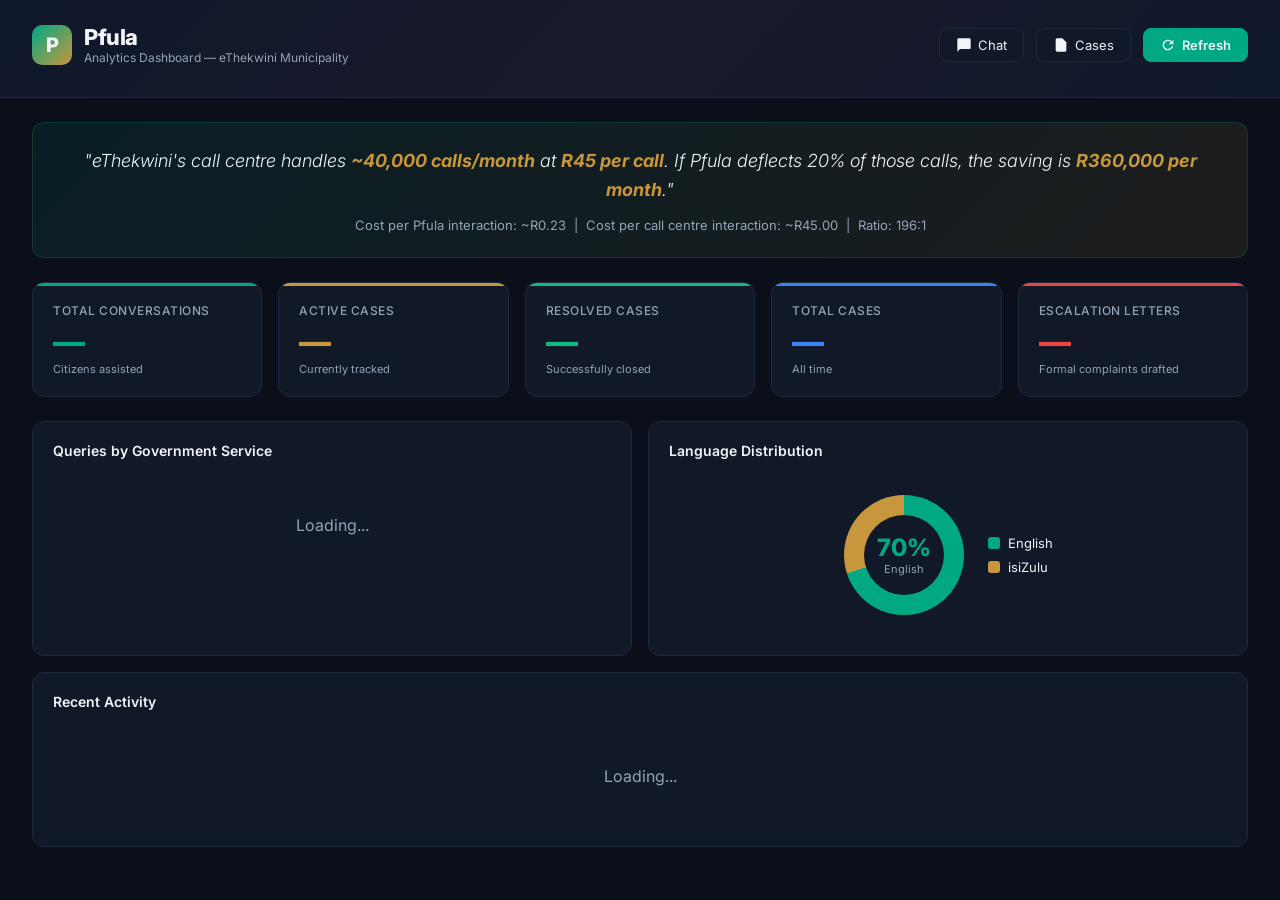
==== frontend/dashboard.html @ ffd13426 "feat: Build Pfula MVP — AI that opens government for every South African Complete end-to-end working" ====
<!DOCTYPE html>
<html lang="en">
<head>
    <meta charset="UTF-8">
    <meta name="viewport" content="width=device-width, initial-scale=1.0">
    <title>Pfula — Analytics Dashboard</title>
    <link href="https://fonts.googleapis.com/css2?family=Inter:wght@300;400;500;600;700;800&display=swap" rel="stylesheet">
    <style>
        :root {
            --bg: #0a0f1a;
            --card: #111827;
            --card-border: #1e293b;
            --text: #f1f5f9;
            --text-secondary: #94a3b8;
            --gold: #c8963c;
            --teal: #00a884;
            --blue: #3b82f6;
            --red: #ef4444;
            --purple: #8b5cf6;
            --green: #10b981;
            --orange: #f59e0b;
            --pink: #ec4899;
        }

        * { margin: 0; padding: 0; box-sizing: border-box; }

        body {
            font-family: 'Inter', sans-serif;
            background: var(--bg);
            color: var(--text);
            min-height: 100vh;
        }

        /* Header */
        .dashboard-header {
            background: linear-gradient(135deg, #0f172a 0%, #1a1a2e 50%, #0f172a 100%);
            border-bottom: 1px solid var(--card-border);
            padding: 24px 32px;
        }

        .header-top {
            display: flex;
            justify-content: space-between;
            align-items: center;
            margin-bottom: 8px;
        }

        .logo {
            display: flex;
            align-items: center;
            gap: 12px;
        }

        .logo-icon {
            width: 40px;
            height: 40px;
            border-radius: 10px;
            background: linear-gradient(135deg, var(--teal), var(--gold));
            display: flex;
            align-items: center;
            justify-content: center;
            font-weight: 800;
            font-size: 20px;
        }

        .logo-text {
            font-size: 22px;
            font-weight: 800;
            letter-spacing: -0.5px;
        }

        .logo-subtitle {
            font-size: 12px;
            color: var(--text-secondary);
            font-weight: 400;
        }

        .header-actions {
            display: flex;
            gap: 12px;
        }

        .header-btn {
            background: var(--card);
            border: 1px solid var(--card-border);
            color: var(--text);
            padding: 8px 16px;
            border-radius: 8px;
            font-size: 13px;
            font-family: inherit;
            cursor: pointer;
            text-decoration: none;
            display: flex;
            align-items: center;
            gap: 6px;
            transition: border-color 0.2s;
        }

        .header-btn:hover {
            border-color: var(--teal);
        }

        .header-btn.primary {
            background: var(--teal);
            border-color: var(--teal);
            font-weight: 600;
        }

        /* Main Content */
        .dashboard-content {
            max-width: 1400px;
            margin: 0 auto;
            padding: 24px 32px;
        }

        /* KPI Cards */
        .kpi-grid {
            display: grid;
            grid-template-columns: repeat(auto-fit, minmax(200px, 1fr));
            gap: 16px;
            margin-bottom: 24px;
        }

        .kpi-card {
            background: var(--card);
            border: 1px solid var(--card-border);
            border-radius: 12px;
            padding: 20px;
            position: relative;
            overflow: hidden;
        }

        .kpi-card::before {
            content: '';
            position: absolute;
            top: 0;
            left: 0;
            right: 0;
            height: 3px;
        }

        .kpi-card.teal::before { background: var(--teal); }
        .kpi-card.gold::before { background: var(--gold); }
        .kpi-card.blue::before { background: var(--blue); }
        .kpi-card.green::before { background: var(--green); }
        .kpi-card.red::before { background: var(--red); }

        .kpi-label {
            font-size: 12px;
            color: var(--text-secondary);
            font-weight: 500;
            text-transform: uppercase;
            letter-spacing: 0.5px;
            margin-bottom: 8px;
        }

        .kpi-value {
            font-size: 32px;
            font-weight: 800;
            letter-spacing: -1px;
            line-height: 1;
        }

        .kpi-card.teal .kpi-value { color: var(--teal); }
        .kpi-card.gold .kpi-value { color: var(--gold); }
        .kpi-card.blue .kpi-value { color: var(--blue); }
        .kpi-card.green .kpi-value { color: var(--green); }
        .kpi-card.red .kpi-value { color: var(--red); }

        .kpi-subtitle {
            font-size: 11px;
            color: var(--text-secondary);
            margin-top: 4px;
        }

        /* Charts Grid */
        .charts-grid {
            display: grid;
            grid-template-columns: 1fr 1fr;
            gap: 16px;
            margin-bottom: 24px;
        }

        @media (max-width: 768px) {
            .charts-grid { grid-template-columns: 1fr; }
            .kpi-grid { grid-template-columns: repeat(2, 1fr); }
        }

        .chart-card {
            background: var(--card);
            border: 1px solid var(--card-border);
            border-radius: 12px;
            padding: 20px;
        }

        .chart-title {
            font-size: 14px;
            font-weight: 600;
            margin-bottom: 16px;
            color: var(--text);
        }

        /* Bar Chart */
        .bar-chart {
            display: flex;
            flex-direction: column;
            gap: 10px;
        }

        .bar-row {
            display: flex;
            align-items: center;
            gap: 12px;
        }

        .bar-label {
            width: 100px;
            font-size: 12px;
            color: var(--text-secondary);
            text-align: right;
            flex-shrink: 0;
        }

        .bar-track {
            flex: 1;
            height: 24px;
            background: rgba(255,255,255,0.05);
            border-radius: 4px;
            overflow: hidden;
        }

        .bar-fill {
            height: 100%;
            border-radius: 4px;
            transition: width 1s ease-out;
            display: flex;
            align-items: center;
            padding-left: 8px;
            font-size: 11px;
            font-weight: 600;
            color: white;
            min-width: 30px;
        }

        .bar-fill.sassa { background: var(--blue); }
        .bar-fill.home_affairs { background: var(--green); }
        .bar-fill.municipal { background: var(--orange); }
        .bar-fill.uif { background: var(--purple); }
        .bar-fill.sars { background: var(--red); }
        .bar-fill.deeds_office { background: var(--pink); }
        .bar-fill.cipc { background: var(--teal); }
        .bar-fill.general { background: var(--text-secondary); }

        /* Language Pie */
        .language-stats {
            display: flex;
            gap: 24px;
            align-items: center;
            justify-content: center;
            padding: 20px 0;
        }

        .lang-circle {
            width: 120px;
            height: 120px;
            border-radius: 50%;
            position: relative;
            display: flex;
            align-items: center;
            justify-content: center;
        }

        .lang-inner {
            text-align: center;
        }

        .lang-pct {
            font-size: 24px;
            font-weight: 800;
        }

        .lang-name {
            font-size: 11px;
            color: var(--text-secondary);
        }

        /* Recent Activity */
        .activity-list {
            display: flex;
            flex-direction: column;
            gap: 8px;
            max-height: 300px;
            overflow-y: auto;
        }

        .activity-item {
            display: flex;
            align-items: center;
            gap: 12px;
            padding: 10px 12px;
            background: rgba(255,255,255,0.02);
            border-radius: 8px;
            transition: background 0.15s;
        }

        .activity-item:hover {
            background: rgba(255,255,255,0.05);
        }

        .activity-dot {
            width: 8px;
            height: 8px;
            border-radius: 50%;
            flex-shrink: 0;
        }

        .activity-dot.query { background: var(--teal); }
        .activity-dot.case_created { background: var(--gold); }
        .activity-dot.escalation { background: var(--red); }
        .activity-dot.resolved { background: var(--green); }

        .activity-text {
            flex: 1;
            font-size: 13px;
            color: var(--text-secondary);
        }

        .activity-text strong {
            color: var(--text);
        }

        .activity-time {
            font-size: 11px;
            color: var(--text-secondary);
            flex-shrink: 0;
        }

        /* Full Width Card */
        .full-width {
            grid-column: 1 / -1;
        }

        /* Impact Statement */
        .impact-banner {
            background: linear-gradient(135deg, rgba(0,168,132,0.1) 0%, rgba(200,150,60,0.1) 100%);
            border: 1px solid rgba(0,168,132,0.2);
            border-radius: 12px;
            padding: 24px 32px;
            margin-bottom: 24px;
            text-align: center;
        }

        .impact-quote {
            font-size: 18px;
            font-weight: 300;
            color: var(--text);
            line-height: 1.6;
            font-style: italic;
        }

        .impact-quote strong {
            color: var(--gold);
            font-weight: 700;
        }

        .impact-stat {
            margin-top: 12px;
            font-size: 13px;
            color: var(--text-secondary);
        }

        /* Loading */
        .loading {
            display: flex;
            align-items: center;
            justify-content: center;
            padding: 40px;
            color: var(--text-secondary);
        }
    </style>
</head>
<body>
    <!-- Header -->
    <header class="dashboard-header">
        <div class="header-top">
            <div class="logo">
                <div class="logo-icon">P</div>
                <div>
                    <div class="logo-text">Pfula</div>
                    <div class="logo-subtitle">Analytics Dashboard — eThekwini Municipality</div>
                </div>
            </div>
            <div class="header-actions">
                <a href="/" class="header-btn">
                    <svg width="16" height="16" viewBox="0 0 24 24" fill="currentColor"><path d="M20 2H4c-1.1 0-2 .9-2 2v18l4-4h14c1.1 0 2-.9 2-2V4c0-1.1-.9-2-2-2z"/></svg>
                    Chat
                </a>
                <a href="/tracker" class="header-btn">
                    <svg width="16" height="16" viewBox="0 0 24 24" fill="currentColor"><path d="M14 2H6c-1.1 0-2 .9-2 2v16c0 1.1.9 2 2 2h12c1.1 0 2-.9 2-2V8l-6-6z"/></svg>
                    Cases
                </a>
                <button class="header-btn primary" onclick="loadDashboard()">
                    <svg width="16" height="16" viewBox="0 0 24 24" fill="currentColor"><path d="M17.65 6.35A7.958 7.958 0 0 0 12 4c-4.42 0-7.99 3.58-7.99 8s3.57 8 7.99 8c3.73 0 6.84-2.55 7.73-6h-2.08A5.99 5.99 0 0 1 12 18c-3.31 0-6-2.69-6-6s2.69-6 6-6c1.66 0 3.14.69 4.22 1.78L13 11h7V4l-2.35 2.35z"/></svg>
                    Refresh
                </button>
            </div>
        </div>
    </header>

    <!-- Dashboard Content -->
    <main class="dashboard-content">
        <!-- Impact Banner -->
        <div class="impact-banner">
            <div class="impact-quote">
                "eThekwini's call centre handles <strong>~40,000 calls/month</strong> at <strong>R45 per call</strong>.
                If Pfula deflects 20% of those calls, the saving is <strong>R360,000 per month</strong>."
            </div>
            <div class="impact-stat">
                Cost per Pfula interaction: ~R0.23 &nbsp;|&nbsp; Cost per call centre interaction: ~R45.00 &nbsp;|&nbsp; Ratio: 196:1
            </div>
        </div>

        <!-- KPI Cards -->
        <div class="kpi-grid" id="kpi-grid">
            <div class="kpi-card teal">
                <div class="kpi-label">Total Conversations</div>
                <div class="kpi-value" id="kpi-conversations">—</div>
                <div class="kpi-subtitle">Citizens assisted</div>
            </div>
            <div class="kpi-card gold">
                <div class="kpi-label">Active Cases</div>
                <div class="kpi-value" id="kpi-open-cases">—</div>
                <div class="kpi-subtitle">Currently tracked</div>
            </div>
            <div class="kpi-card green">
                <div class="kpi-label">Resolved Cases</div>
                <div class="kpi-value" id="kpi-resolved">—</div>
                <div class="kpi-subtitle">Successfully closed</div>
            </div>
            <div class="kpi-card blue">
                <div class="kpi-label">Total Cases</div>
                <div class="kpi-value" id="kpi-total-cases">—</div>
                <div class="kpi-subtitle">All time</div>
            </div>
            <div class="kpi-card red">
                <div class="kpi-label">Escalation Letters</div>
                <div class="kpi-value" id="kpi-letters">—</div>
                <div class="kpi-subtitle">Formal complaints drafted</div>
            </div>
        </div>

        <!-- Charts -->
        <div class="charts-grid">
            <!-- Service Breakdown -->
            <div class="chart-card">
                <div class="chart-title">Queries by Government Service</div>
                <div class="bar-chart" id="service-chart">
                    <div class="loading">Loading...</div>
                </div>
            </div>

            <!-- Language Stats -->
            <div class="chart-card">
                <div class="chart-title">Language Distribution</div>
                <div class="language-stats" id="language-stats">
                    <div class="lang-circle" style="background: conic-gradient(var(--teal) 0% 70%, var(--gold) 70% 100%);">
                        <div class="lang-inner" style="background: var(--card); width: 80px; height: 80px; border-radius: 50%; display: flex; align-items: center; justify-content: center; flex-direction: column;">
                            <div class="lang-pct" style="color: var(--teal);">70%</div>
                            <div class="lang-name">English</div>
                        </div>
                    </div>
                    <div>
                        <div style="display: flex; align-items: center; gap: 8px; margin-bottom: 8px;">
                            <div style="width: 12px; height: 12px; border-radius: 3px; background: var(--teal);"></div>
                            <span style="font-size: 13px;">English</span>
                        </div>
                        <div style="display: flex; align-items: center; gap: 8px;">
                            <div style="width: 12px; height: 12px; border-radius: 3px; background: var(--gold);"></div>
                            <span style="font-size: 13px;">isiZulu</span>
                        </div>
                    </div>
                </div>
            </div>

            <!-- Recent Activity -->
            <div class="chart-card full-width">
                <div class="chart-title">Recent Activity</div>
                <div class="activity-list" id="activity-list">
                    <div class="loading">Loading...</div>
                </div>
            </div>
        </div>
    </main>

    <script>
        const SERVICE_NAMES = {
            sassa: 'SASSA',
            home_affairs: 'Home Affairs',
            municipal: 'Municipal',
            uif: 'UIF',
            sars: 'SARS',
            deeds_office: 'Deeds Office',
            cipc: 'CIPC',
            general: 'General',
        };

        const EVENT_LABELS = {
            query: 'Query',
            case_created: 'Case Created',
            escalation: 'Escalation',
            resolved: 'Resolved',
        };

        async function loadDashboard() {
            try {
                const resp = await fetch('/api/analytics');
                const data = await resp.json();
                renderKPIs(data);
                renderServiceChart(data.service_breakdown);
                renderLanguageStats(data.language_breakdown);
                renderActivity(data.recent_events);
            } catch (e) {
                console.error('Failed to load dashboard:', e);
            }
        }

        function renderKPIs(data) {
            document.getElementById('kpi-conversations').textContent = data.total_conversations;
            document.getElementById('kpi-open-cases').textContent = data.open_cases;
            document.getElementById('kpi-resolved').textContent = data.resolved_cases;
            document.getElementById('kpi-total-cases').textContent = data.total_cases;
            document.getElementById('kpi-letters').textContent = data.total_escalation_letters;
        }

        function renderServiceChart(breakdown) {
            const container = document.getElementById('service-chart');
            const entries = Object.entries(breakdown);

            if (entries.length === 0) {
                container.innerHTML = '<div style="text-align: center; color: var(--text-secondary); padding: 20px;">No data yet</div>';
                return;
            }

            const maxVal = Math.max(...entries.map(([, v]) => v));

            container.innerHTML = entries.map(([service, count]) => `
                <div class="bar-row">
                    <div class="bar-label">${SERVICE_NAMES[service] || service}</div>
                    <div class="bar-track">
                        <div class="bar-fill ${service}" style="width: ${(count / maxVal) * 100}%">${count}</div>
                    </div>
                </div>
            `).join('');
        }

        function renderLanguageStats(breakdown) {
            const total = Object.values(breakdown).reduce((a, b) => a + b, 0) || 1;
            const enPct = Math.round(((breakdown.en || 0) / total) * 100);
            const zuPct = 100 - enPct;

            const container = document.getElementById('language-stats');
            container.innerHTML = `
                <div class="lang-circle" style="background: conic-gradient(var(--teal) 0% ${enPct}%, var(--gold) ${enPct}% 100%);">
                    <div class="lang-inner" style="background: var(--card); width: 80px; height: 80px; border-radius: 50%; display: flex; align-items: center; justify-content: center; flex-direction: column;">
                        <div class="lang-pct" style="color: var(--teal);">${enPct}%</div>
                        <div class="lang-name">English</div>
                    </div>
                </div>
                <div>
                    <div style="display: flex; align-items: center; gap: 8px; margin-bottom: 12px;">
                        <div style="width: 12px; height: 12px; border-radius: 3px; background: var(--teal);"></div>
                        <span style="font-size: 13px;">English — ${enPct}%</span>
                    </div>
                    <div style="display: flex; align-items: center; gap: 8px;">
                        <div style="width: 12px; height: 12px; border-radius: 3px; background: var(--gold);"></div>
                        <span style="font-size: 13px;">isiZulu — ${zuPct}%</span>
                    </div>
                </div>
            `;
        }

        function renderActivity(events) {
            const container = document.getElementById('activity-list');

            if (!events || events.length === 0) {
                container.innerHTML = '<div style="text-align: center; color: var(--text-secondary); padding: 20px;">No activity yet</div>';
                return;
            }

            container.innerHTML = events.slice(0, 20).map(e => `
                <div class="activity-item">
                    <div class="activity-dot ${e.event_type}"></div>
                    <div class="activity-text">
                        <strong>${EVENT_LABELS[e.event_type] || e.event_type}</strong>
                        ${e.service_type ? ` — ${SERVICE_NAMES[e.service_type] || e.service_type}` : ''}
                        ${e.query_text ? `: "${truncate(e.query_text, 60)}"` : ''}
                    </div>
                    <div class="activity-time">${formatTime(e.created_at)}</div>
                </div>
            `).join('');
        }

        function truncate(str, len) {
            return str.length > len ? str.substring(0, len) + '...' : str;
        }

        function formatTime(dateStr) {
            if (!dateStr) return '';
            const d = new Date(dateStr);
            return d.toLocaleTimeString('en-ZA', { hour: '2-digit', minute: '2-digit' });
        }

        // Load on page ready
        loadDashboard();
        // Auto-refresh every 30 seconds
        setInterval(loadDashboard, 30000);
    </script>
</body>
</html>
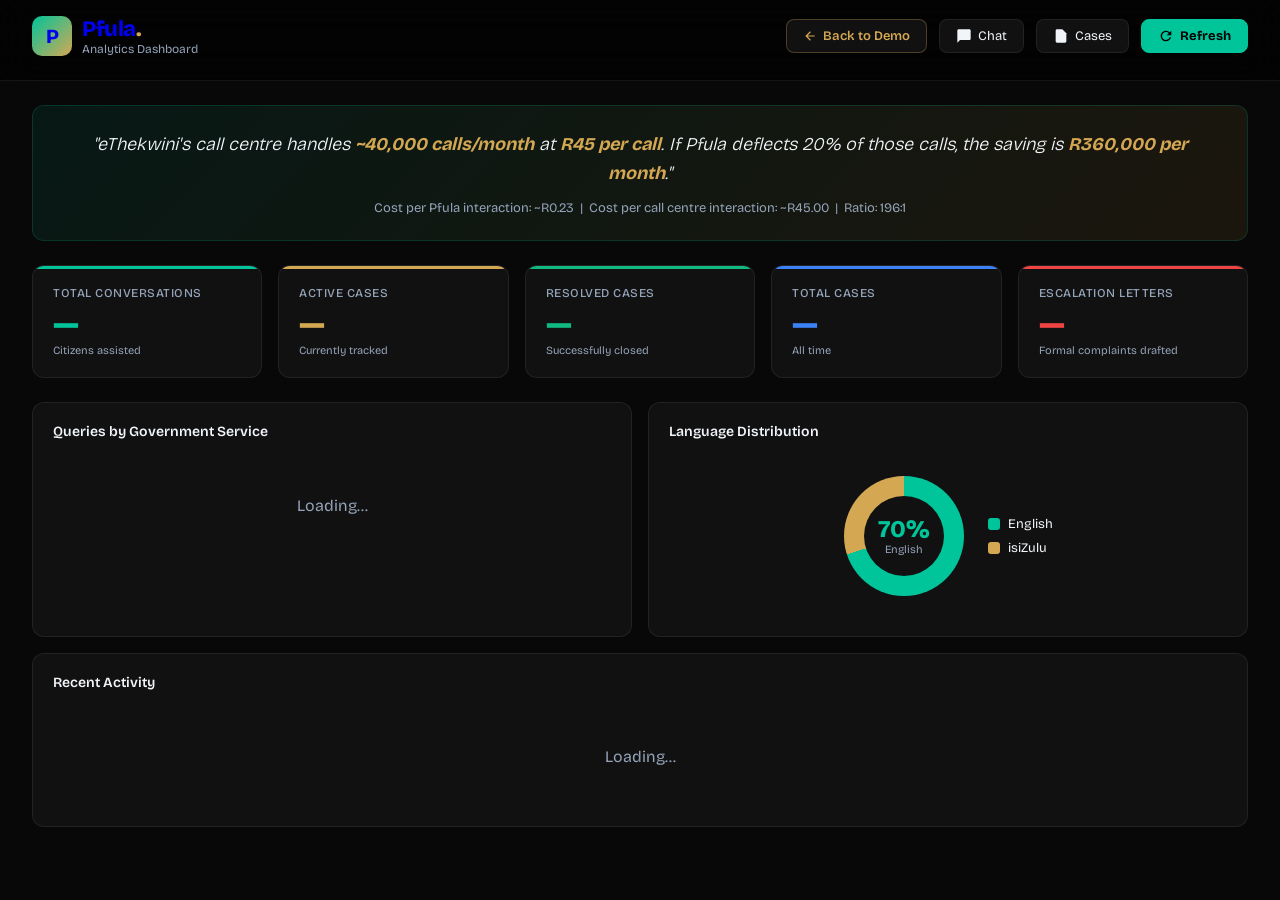
==== commit 1528f22b: "feat: Consistent theme, fonts, nav and SA voice across all pages - Bricolage Grotesque applied to al" ====
--- a/frontend/dashboard.html
+++ b/frontend/dashboard.html
@@ -4,16 +4,16 @@
     <meta charset="UTF-8">
     <meta name="viewport" content="width=device-width, initial-scale=1.0">
     <title>Pfula — Analytics Dashboard</title>
-    <link href="https://fonts.googleapis.com/css2?family=Inter:wght@300;400;500;600;700;800&display=swap" rel="stylesheet">
+    <link href="https://fonts.googleapis.com/css2?family=Bricolage+Grotesque:opsz,wght@12..96,300;12..96,400;12..96,500;12..96,600;12..96,700;12..96,800&display=swap" rel="stylesheet">
     <style>
         :root {
-            --bg: #0a0f1a;
-            --card: #111827;
-            --card-border: #1e293b;
+            --bg: #080808;
+            --card: #111111;
+            --card-border: rgba(255,255,255,0.07);
             --text: #f1f5f9;
             --text-secondary: #94a3b8;
-            --gold: #c8963c;
-            --teal: #00a884;
+            --gold: #d4a853;
+            --teal: #00c49a;
             --blue: #3b82f6;
             --red: #ef4444;
             --purple: #8b5cf6;
@@ -25,7 +25,7 @@
         * { margin: 0; padding: 0; box-sizing: border-box; }
 
         body {
-            font-family: 'Inter', sans-serif;
+            font-family: 'Bricolage Grotesque', sans-serif;
             background: var(--bg);
             color: var(--text);
             min-height: 100vh;
@@ -33,9 +33,11 @@
 
         /* Header */
         .dashboard-header {
-            background: linear-gradient(135deg, #0f172a 0%, #1a1a2e 50%, #0f172a 100%);
+            background: rgba(0,0,0,0.6);
+            backdrop-filter: blur(20px);
+            -webkit-backdrop-filter: blur(20px);
             border-bottom: 1px solid var(--card-border);
-            padding: 24px 32px;
+            padding: 16px 32px;
         }
 
         .header-top {
@@ -103,7 +105,19 @@
         .header-btn.primary {
             background: var(--teal);
             border-color: var(--teal);
+            color: #000;
+            font-weight: 700;
+        }
+
+        .back-demo-btn {
+            border-color: rgba(212,168,83,0.3);
+            color: var(--gold) !important;
             font-weight: 600;
+        }
+
+        .back-demo-btn:hover {
+            border-color: var(--gold) !important;
+            background: rgba(212,168,83,0.08) !important;
         }
 
         /* Main Content */
@@ -384,13 +398,19 @@
     <header class="dashboard-header">
         <div class="header-top">
             <div class="logo">
-                <div class="logo-icon">P</div>
-                <div>
-                    <div class="logo-text">Pfula</div>
-                    <div class="logo-subtitle">Analytics Dashboard — eThekwini Municipality</div>
-                </div>
+                <a href="/simulator" style="display:flex;align-items:center;gap:10px;text-decoration:none;">
+                    <div class="logo-icon">P</div>
+                    <div>
+                        <div class="logo-text">Pfula<span style="color:var(--gold);">.</span></div>
+                        <div class="logo-subtitle">Analytics Dashboard</div>
+                    </div>
+                </a>
             </div>
             <div class="header-actions">
+                <a href="/simulator" class="header-btn back-demo-btn">
+                    <svg width="14" height="14" viewBox="0 0 24 24" fill="currentColor"><path d="M20 11H7.83l5.59-5.59L12 4l-8 8 8 8 1.41-1.41L7.83 13H20v-2z"/></svg>
+                    Back to Demo
+                </a>
                 <a href="/" class="header-btn">
                     <svg width="16" height="16" viewBox="0 0 24 24" fill="currentColor"><path d="M20 2H4c-1.1 0-2 .9-2 2v18l4-4h14c1.1 0 2-.9 2-2V4c0-1.1-.9-2-2-2z"/></svg>
                     Chat
